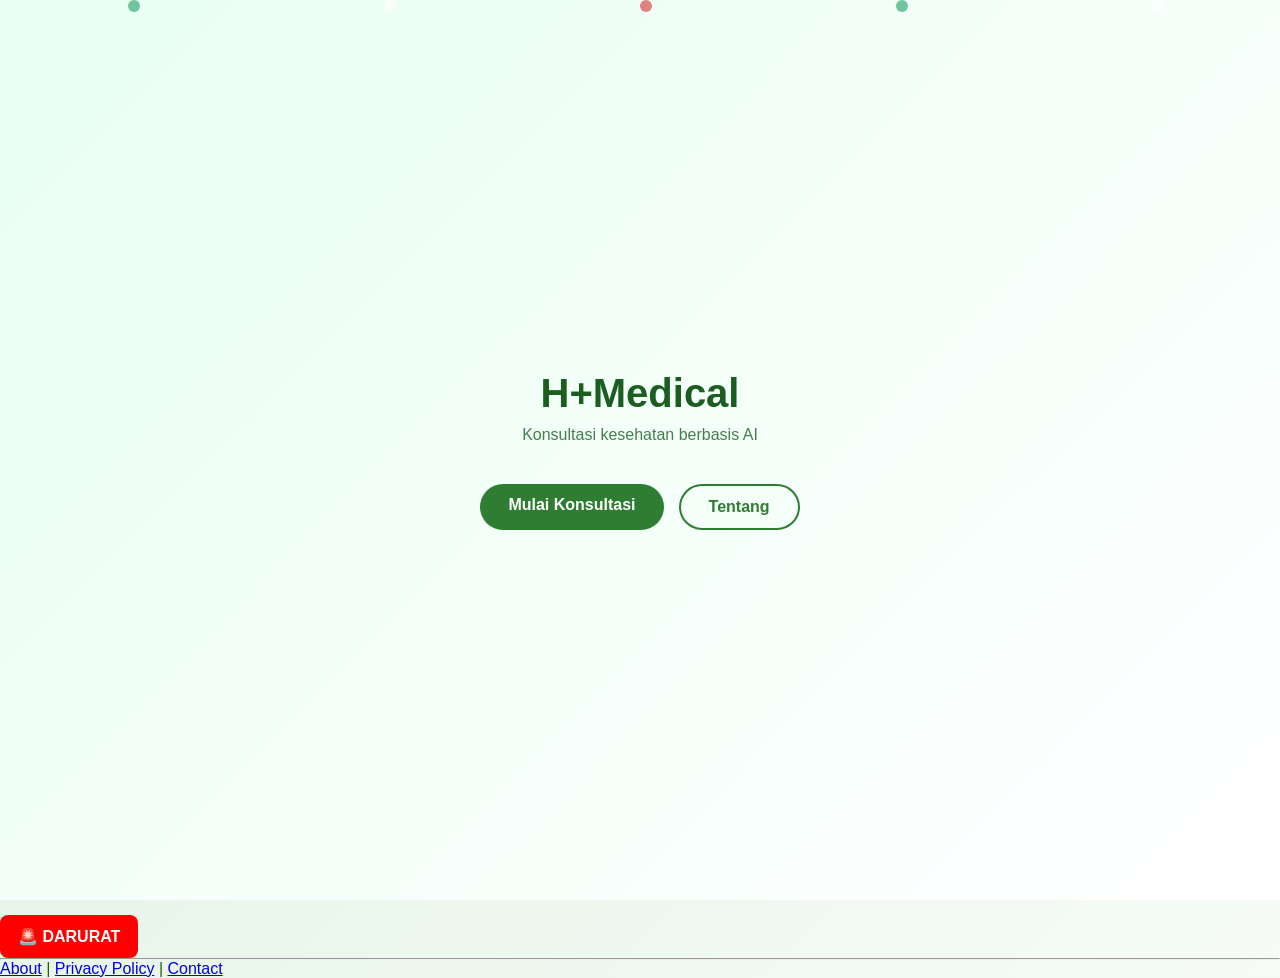
==== index.html @ b4cd7101 "Add files via upload" ====
<!DOCTYPE html>
<html lang="id">
<head>
  <meta charset="UTF-8" />
  <meta name="viewport" content="width=device-width, initial-scale=1.0"/>
  <script async src="https://pagead2.googlesyndication.com/pagead/js/adsbygoogle.js?client=ca-pub-3875944678076630"
     crossorigin="anonymous"></script>
  <title>H+Medical</title>
  <link rel="stylesheet" href="style.css"/>
</head>
<body>
<div class="bg-animasi">
  <span></span>
  <span></span>
  <span></span>
  <span></span>
  <span></span>
</div>

<canvas id="bg"></canvas>

<header class="hero">
  <h1>H+Medical</h1>
  <p>Konsultasi kesehatan berbasis AI</p>
  <div class="buttons">
    <a href="konsultasi.html">Mulai Konsultasi</a>
    <a href="tentang.html" class="outline">Tentang</a>
  </div>
</header>

<!-- TOMBOL DARURAT -->
<a href="tel:119" class="darurat">🚨 DARURAT</a>

<script src="script.js"></script>
</body>
</html>
<hr>
<p>
<a href="about.html">About</a> |
<a href="privacy.html">Privacy Policy</a> |
<a href="contact.html">Contact</a>
</p>
---- style.css ----
* {
  margin: 0;
  padding: 0;
  box-sizing: border-box;
  font-family: "Segoe UI", sans-serif;
}

html, body {
  height: 100%;
}

body {
  background: linear-gradient(135deg, #e8f5e9, #ffffff);
  color: #1b5e20;
  overflow: hidden;
}

canvas#bg {
  position: fixed;
  top: 0;
  left: 0;
  width: 100%;
  height: 100%;
  z-index: -1;
}

.hero {
  min-height: 100vh;
  display: flex;
  flex-direction: column;
  justify-content: center;
  align-items: center;
  text-align: center;
  padding: 20px;
}

.hero h1 {
  font-size: 2.5rem;
  font-weight: 800;
  margin-bottom: 10px;
}

.hero p {
  margin-bottom: 20px;
  opacity: 0.8;
}

/* ===== FORM KONSULTASI ===== */
textarea {
  width: 100%;
  max-width: 400px;
  min-height: 120px;
  padding: 15px;
  border-radius: 12px;
  border: 2px solid #2e7d32;
  font-size: 16px;
  outline: none;
  margin-bottom: 15px;
}

button {
  padding: 12px 30px;
  border-radius: 30px;
  border: none;
  background: #2e7d32;
  color: white;
  font-size: 16px;
  font-weight: bold;
  cursor: pointer;
  margin-bottom: 15px;
}

button:hover {
  background: #1b5e20;
}

#hasil {
  margin-top: 10px;
  padding: 15px;
  max-width: 400px;
  background: rgba(255,255,255,0.9);
  border-radius: 12px;
  font-weight: bold;
}

/* ===== BUTTON UMUM ===== */
.buttons {
  margin-top: 20px;
  display: flex;
  gap: 15px;
}

.buttons a,
a.outline {
  padding: 12px 28px;
  border-radius: 30px;
  background: #2e7d32;
  color: white;
  text-decoration: none;
  font-weight: 600;
}

a.outline {
  background: transparent;
  color: #2e7d32;
  border: 2px solid #2e7d32;
}

/* ===== DARURAT ===== */
.darurat {
  display: inline-block;
  margin-top: 15px;
  padding: 12px 18px;
  background: red;
  color: white;
  text-decoration: none;
  border-radius: 8px;
  font-weight: bold;
}
.hasil-card {
  background: #ffffff;
  border-radius: 16px;
  padding: 18px;
  margin-top: 20px;
  box-shadow: 0 10px 25px rgba(0,0,0,0.08);
  animation: fadeUp 0.6s ease;
}

.hasil-card h3 {
  margin-top: 0;
  color: #0f7f4d;
}

.hasil-card h4 {
  margin-bottom: 6px;
  color: #1b9e63;
}

.hasil-card ul {
  padding-left: 18px;
}

@keyframes fadeUp {
  from {
    opacity: 0;
    transform: translateY(15px);
  }
  to {
    opacity: 1;
    transform: translateY(0);
  }
}
/* ===== BACKGROUND ANIMASI ===== */
.bg-animasi {
  position: fixed;
  top: 0;
  left: 0;
  width: 100%;
  height: 100%;
  z-index: -1;
  overflow: hidden;
  background: linear-gradient(135deg, #e8fff3, #ffffff);
}

.bg-animasi span {
  position: absolute;
  display: block;
  width: 12px;
  height: 12px;
  border-radius: 50%;
  animation: terbang 20s linear infinite;
  opacity: 0.6;
}

.bg-animasi span:nth-child(1) { left: 10%; background: #1b9e63; animation-delay: 0s; }
.bg-animasi span:nth-child(2) { left: 30%; background: #ffffff; animation-delay: 3s; }
.bg-animasi span:nth-child(3) { left: 50%; background: #d32f2f; animation-delay: 6s; }
.bg-animasi span:nth-child(4) { left: 70%; background: #1b9e63; animation-delay: 9s; }
.bg-animasi span:nth-child(5) { left: 90%; background: #ffffff; animation-delay: 12s; }

@keyframes terbang {
  0% {
    bottom: -20px;
    transform: translateX(0);
  }
  100% {
    bottom: 110%;
    transform: translateX(-40px);
  }
}
.loading {
  display: none;
  margin-top: 20px;
  text-align: center;
  font-size: 16px;
  font-weight: 600;
  color: #0a7d3b;
  animation: pulse 1.2s infinite;
}

@keyframes pulse {
  0% { opacity: 0.3; }
  50% { opacity: 1; }
  100% { opacity: 0.3; }
}
.disclaimer {
  margin-top: 18px;
  font-size: 12px;
  color: #666;
  text-align: center;
  line-height: 1.4;
}
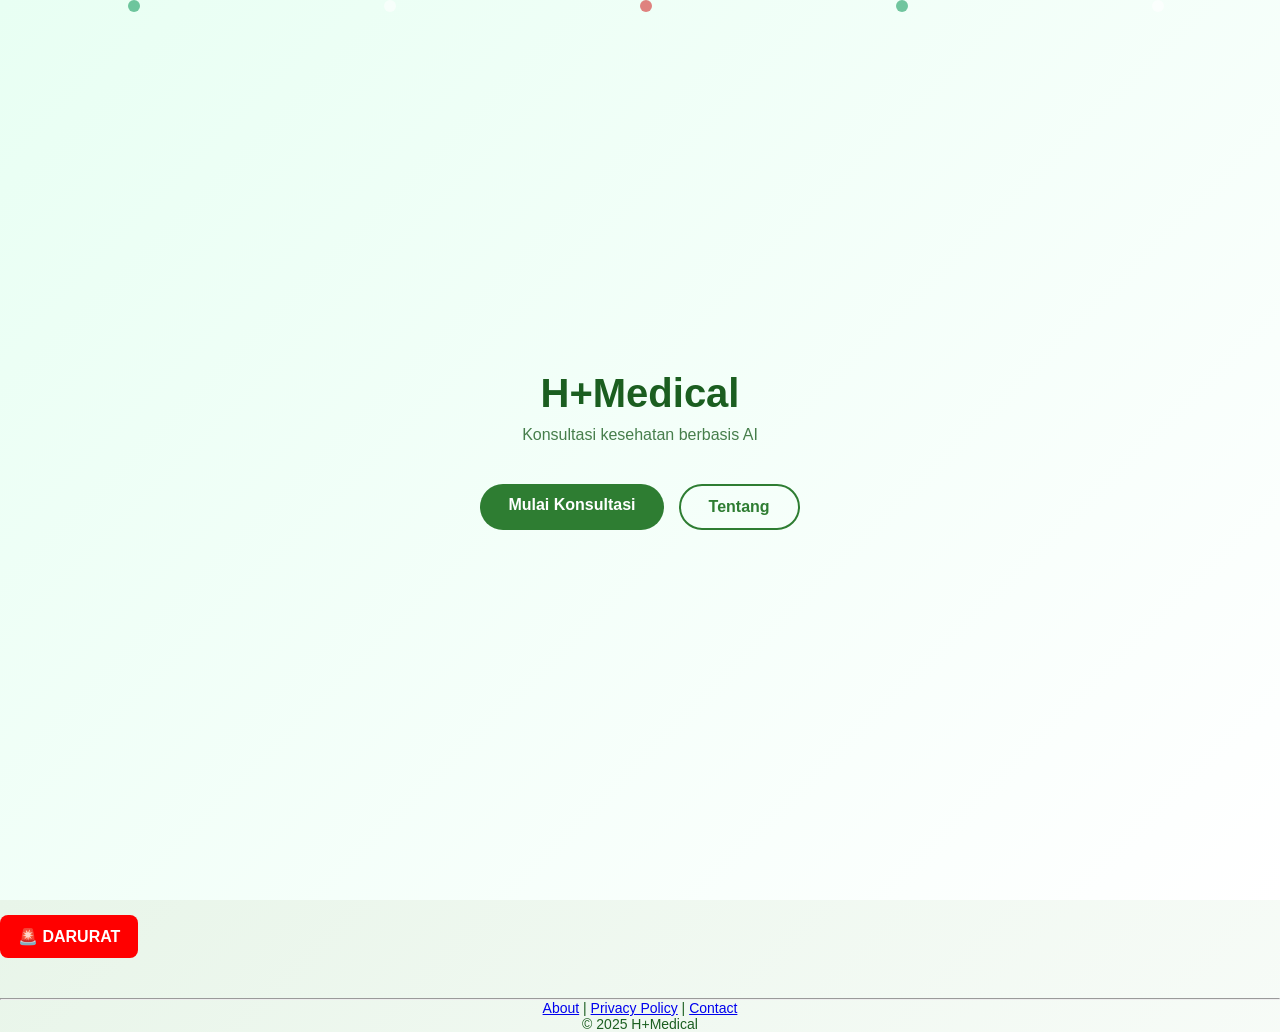
==== commit 07955e60: "Fix HTML structure & SEO" ====
--- a/index.html
+++ b/index.html
@@ -3,40 +3,59 @@
 <head>
   <meta charset="UTF-8" />
   <meta name="viewport" content="width=device-width, initial-scale=1.0"/>
+
+  <!-- SEO -->
+  <meta name="description" content="H+Medical adalah layanan konsultasi kesehatan berbasis AI untuk membantu diagnosis awal dan penanganan mandiri." />
+  <meta name="robots" content="index, follow" />
+  <link rel="canonical" href="https://fandihandika.github.io/" />
+
+  <!-- Google AdSense -->
   <script async src="https://pagead2.googlesyndication.com/pagead/js/adsbygoogle.js?client=ca-pub-3875944678076630"
-     crossorigin="anonymous"></script>
-  <title>H+Medical</title>
+    crossorigin="anonymous"></script>
+
+  <title>H+Medical | Konsultasi Kesehatan AI</title>
   <link rel="stylesheet" href="style.css"/>
 </head>
+
 <body>
-<div class="bg-animasi">
-  <span></span>
-  <span></span>
-  <span></span>
-  <span></span>
-  <span></span>
-</div>
 
-<canvas id="bg"></canvas>
+  <!-- Background Animasi -->
+  <div class="bg-animasi">
+    <span></span>
+    <span></span>
+    <span></span>
+    <span></span>
+    <span></span>
+  </div>
 
-<header class="hero">
-  <h1>H+Medical</h1>
-  <p>Konsultasi kesehatan berbasis AI</p>
-  <div class="buttons">
-    <a href="konsultasi.html">Mulai Konsultasi</a>
-    <a href="tentang.html" class="outline">Tentang</a>
-  </div>
-</header>
+  <canvas id="bg"></canvas>
 
-<!-- TOMBOL DARURAT -->
-<a href="tel:119" class="darurat">🚨 DARURAT</a>
+  <!-- HERO -->
+  <header class="hero">
+    <h1>H+Medical</h1>
+    <p>Konsultasi kesehatan berbasis AI</p>
+    <div class="buttons">
+      <a href="konsultasi.html">Mulai Konsultasi</a>
+      <a href="tentang.html" class="outline">Tentang</a>
+    </div>
+  </header>
 
-<script src="script.js"></script>
+  <!-- TOMBOL DARURAT -->
+  <a href="tel:119" class="darurat">🚨 DARURAT</a>
+
+  <!-- FOOTER -->
+  <footer style="text-align:center; margin-top:40px; font-size:14px;">
+    <hr>
+    <p>
+      <a href="about.html">About</a> |
+      <a href="privacy.html">Privacy Policy</a> |
+      <a href="contact.html">Contact</a>
+    </p>
+    <p>© 2025 H+Medical</p>
+  </footer>
+
+  <!-- SCRIPT -->
+  <script src="script.js"></script>
+
 </body>
 </html>
-<hr>
-<p>
-<a href="about.html">About</a> |
-<a href="privacy.html">Privacy Policy</a> |
-<a href="contact.html">Contact</a>
-</p>
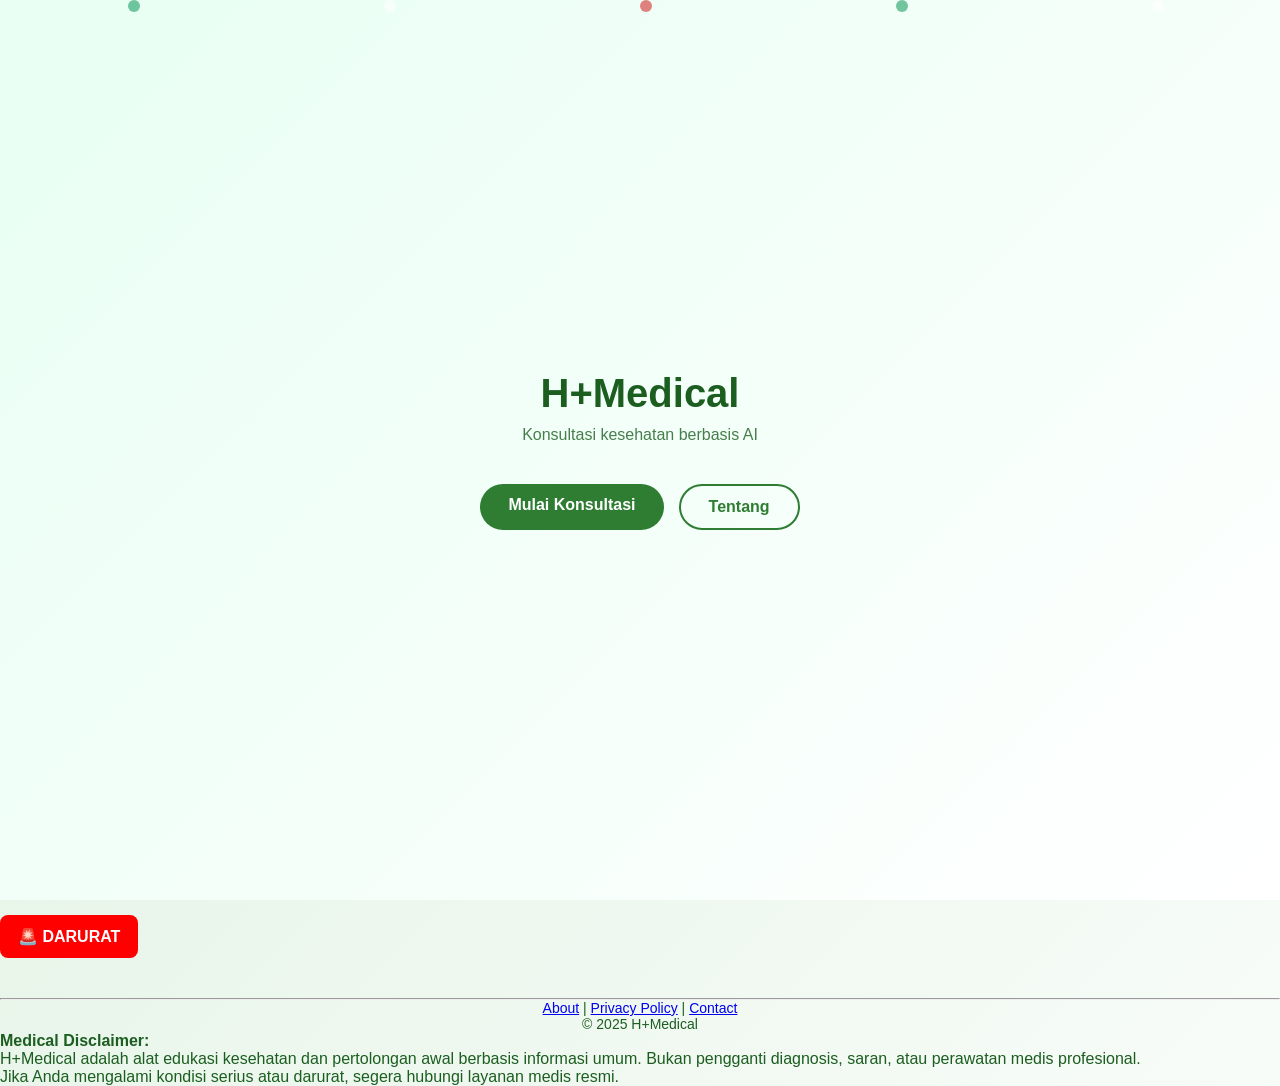
==== commit 63629fad: "Update index.html" ====
--- a/index.html
+++ b/index.html
@@ -57,5 +57,16 @@
   <!-- SCRIPT -->
   <script src="script.js"></script>
 
+  <footer class="footer">
+  <p>
+    <strong>Medical Disclaimer:</strong><br>
+    H+Medical adalah alat edukasi kesehatan dan pertolongan awal berbasis informasi umum.
+    Bukan pengganti diagnosis, saran, atau perawatan medis profesional.
+  </p>
+  <p>
+    Jika Anda mengalami kondisi serius atau darurat, segera hubungi layanan medis resmi.
+  </p>
+</footer>
+
 </body>
 </html>
